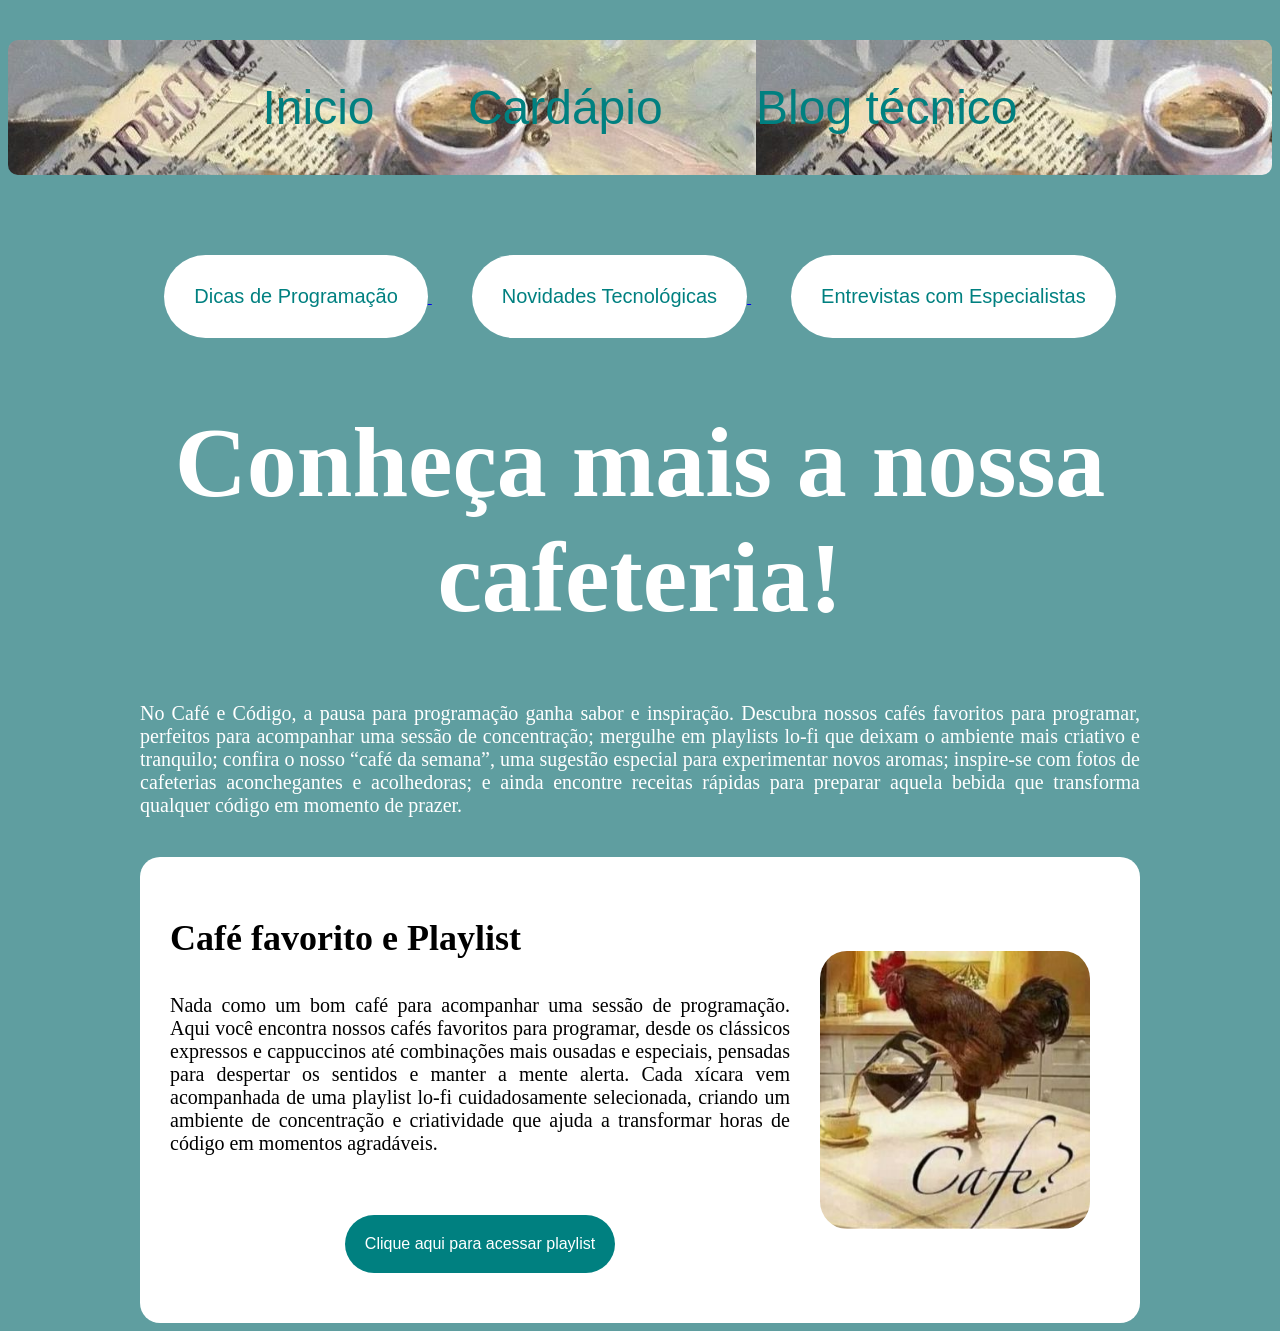
==== igorFrontEnd/blog.html @ 19bbb057 "feat: Término do site" ====
<!DOCTYPE html>
<html lang="pt-BR">
<head>
    <meta charset="UTF-8">
    <meta name="viewport" content="width=device-width, initial-scale=1.0">
    <title>Café & Código</title>

    <link rel="stylesheet" href="blog.css">
</head>
<body>

    <div class="navBar">
        <nav>
            <a href="inicio.html">Inicio</a>
            <a href="cardapio.html">Cardápio</a>
            <a href="blog.html">Blog técnico</a>
        </nav>
    </div>

    <div class="botoes">
        <a class="botaoDicas" href="https://youtu.be/OqiuC8bdxb4?si=qcsjaKPzusV82Am7">
            <button class="botao1Dicas" type="button">Dicas de Programação</button>
        </a>

        <a class="botaoNovidades" href="https://youtu.be/KseeuLDlDJk?si=XdKs-XBUg00NQnWk">
            <button class="botao2Novidades" type="button">Novidades Tecnológicas</button>
        </a>
        <a class="botaoEntrevistas" href="https://youtu.be/LzLhu-pkm4k?si=f3WPpycmuQBM1lhB">
            <button class="botao3Entrevistas" type="button">Entrevistas com Especialistas</button>
        </a>
    </div>

    <div class="blogTec">
        <div class="conteudo">

            <h1>
                Conheça mais a nossa cafeteria!
            </h1>

            <p>
                No Café e Código, a pausa para programação ganha sabor e inspiração. Descubra nossos cafés favoritos para programar,
                perfeitos para acompanhar uma sessão de concentração; mergulhe em playlists lo-fi que deixam o ambiente mais criativo
                e tranquilo; confira o nosso “café da semana”, uma sugestão especial para experimentar novos aromas; inspire-se com 
                fotos de cafeterias aconchegantes e acolhedoras; e ainda encontre receitas rápidas para preparar aquela bebida que 
                transforma qualquer código em momento de prazer.
            </p>

            <div class="cafeeplay">
                <div class="cafecafe">
                    <h2>
                        Café favorito e Playlist
                    </h1>

                    <p>
                        Nada como um bom café para acompanhar uma sessão de programação. Aqui você encontra nossos cafés favoritos para 
                        programar, desde os clássicos expressos e cappuccinos até combinações mais ousadas e especiais, pensadas para 
                        despertar os sentidos e manter a mente alerta. Cada xícara vem acompanhada de uma playlist lo-fi cuidadosamente 
                        selecionada, criando um ambiente de concentração e criatividade que ajuda a transformar horas de código em momentos 
                        agradáveis.
                    </p>

                <a class="botone" href="https://youtu.be/CFGLoQIhmow?si=cCEvOgN71Mz3-AsE">
                    <button type="button">Clique aqui para acessar playlist</button>
                </a>

                </div>

                <img src="cafe.jpg">

            </div>
        </div>
    </div>
</body>
</html>
---- igorFrontEnd/blog.css ----
body
{
    background-color: cadetblue;
}

h1
{
    text-align: center;
    font-family: 'Times New Roman', Times, serif;
    font-size: 100px;
    color: white;
}

.navBar
{
    max-width: 1200px;
    padding: 40px;
    margin: 40px auto;
    border-radius: 10px;
    background-image: url(imagem1.jpg) ;
    box-shadow: rgba(0, 0, 0, 0.329);

    font-family: 'Franklin Gothic Medium', 'Arial Narrow', Arial, sans-serif;
    font-size: 48px;
    color:teal;
    text-align: center;

    cursor: pointer;
    transition-duration: 0.3s;
}


.navBar:hover
{
    background-image: none;
    background-color: white;
    color: black;
}

.navBar a
{
    padding: 0 40px;
    text-decoration: none;
    color: teal;
}

.navBar a:hover
{
    color: black;
    padding: 0 40px;
}

.botoes
{
    max-width: 1200px;
    padding: 20px 40px 0px 40px;
    margin: 40px auto;
    text-align: center;
    margin-bottom: 0;
}

.botoes button
{
    padding: 30px;
    margin: 20px auto;

    text-decoration: none;
    color: teal;
    font-size: 20px;

    border-radius: 50px;
    background-color: white;
    box-shadow: solid rgba(0, 0, 0, 0.329);
    border: none;
    cursor: pointer;
    transition-duration: 0.3s;

    margin-bottom: 0;
}

.botaoDicas
{
    padding: 0 20px;
    margin-bottom: 5px;
}

.botaoDicas button:hover
{
    background-color: transparent;
    background-image: url(zgato.jpg);
    background-size: cover;
    background-position: center;
    background-repeat: no-repeat;

    color: white;
}

.botaoNovidades
{
    padding: 0 20px;
    margin-bottom: 5px;
}

.botaoNovidades button:hover
{
    background-color: transparent;
    background-image: url(zcachorro.jpg);
    background-size: cover;
    background-position: center 20%;
    background-repeat: no-repeat;

    color: white;
}

.botaoEntrevistas
{
    padding: 0 20px;
    margin-bottom: 5px;
}

.botaoEntrevistas button:hover
{
    background-color: transparent;
    background-image: url(zpessoa.jpg);
    background-size: cover;
    background-position: center;
    background-repeat: no-repeat;

    color: white;
}

.blogTec
{
    justify-self: center;
}

.conteudo
{
    max-width: 1000px;
    padding: 0px 40px;
    margin: 0 auto;
    text-align: justify;
    margin-top: 0;
}

.conteudo p
{
    margin-top: 5px;
    color: white;
    font-size: 20px;
    margin-bottom: 40px;
}

.cafeeplay
{
    margin-top: 0 50px;
    padding: 30px;
    background-color: white;
    color: black;
    border-radius: 20px;

    align-content: center;

    display: flex;
    align-items: flex-start;

    align-content: center;
}

.cafeeplay h1
{
    padding-top: 5px;
}

.cafeeplay img
{
    margin: auto 20px auto 0;
    width: 270px;
    height: auto;
    flex-shrink: 0;

    border-radius: 10%;
}

.cafeeplay p
{
    color: black;
    font-size: 20px;
}

.cafecafe
{
    display: flex;
    flex-direction: column; 
    padding-right: 30px;
    flex: 1; 
}

.cafecafe h2
{
    font-size: 36px;
}

.botone
{
    align-self: center;
}

.botone button
{
    font-family:'Franklin Gothic Medium', 'Arial Narrow', Arial, sans-serif;
    padding-bottom: auto;
    text-align: center;

    margin: 20px;
    padding: 20px;
    background-color: teal;

    color: white;
    font-size: 16px;

    border: none;
    border-radius: 40px;

    cursor: pointer;
    transition: 0.3s;
}

.botone button:hover
{
    border: solid teal;
    background-color: white;
    color: teal;
}
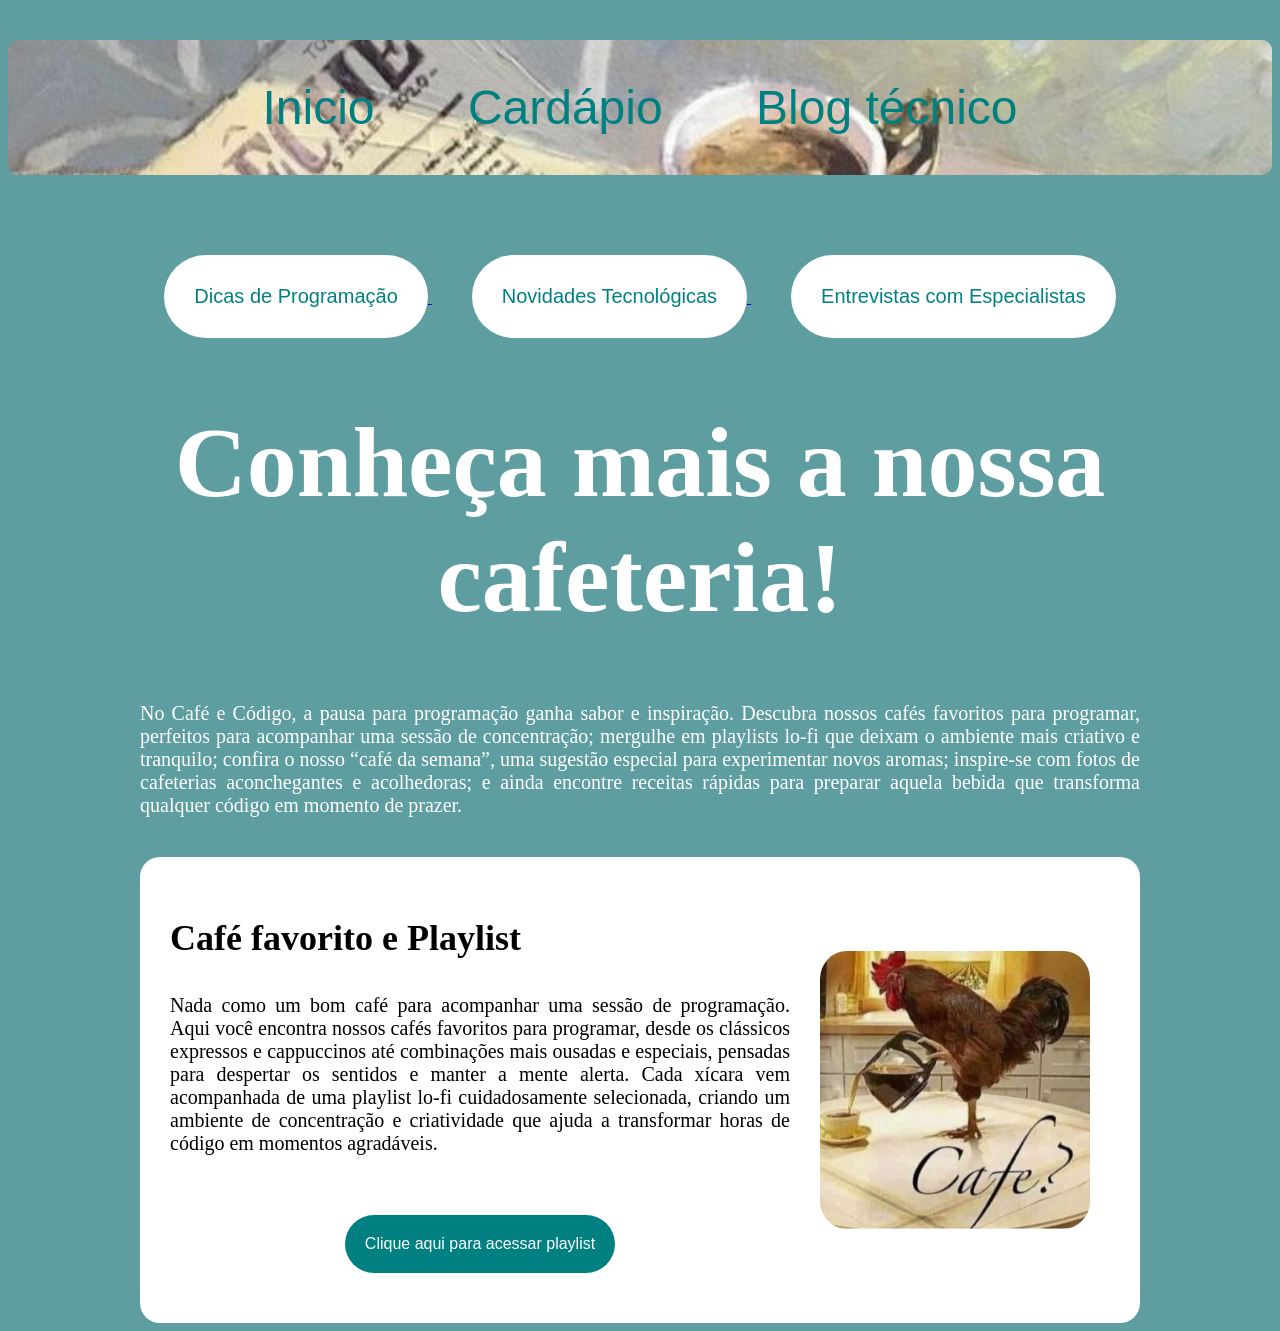
==== commit aea234fc: "feat:alterar identação" ====
--- a/igorFrontEnd/blog.html
+++ b/igorFrontEnd/blog.html
@@ -49,7 +49,7 @@
                 <div class="cafecafe">
                     <h2>
                         Café favorito e Playlist
-                    </h1>
+                    </h2>
 
                     <p>
                         Nada como um bom café para acompanhar uma sessão de programação. Aqui você encontra nossos cafés favoritos para 
--- a/igorFrontEnd/blog.css
+++ b/igorFrontEnd/blog.css
@@ -18,6 +18,7 @@
     margin: 40px auto;
     border-radius: 10px;
     background-image: url(imagem1.jpg) ;
+    background-size: cover;
     box-shadow: rgba(0, 0, 0, 0.329);
 
     font-family: 'Franklin Gothic Medium', 'Arial Narrow', Arial, sans-serif;
